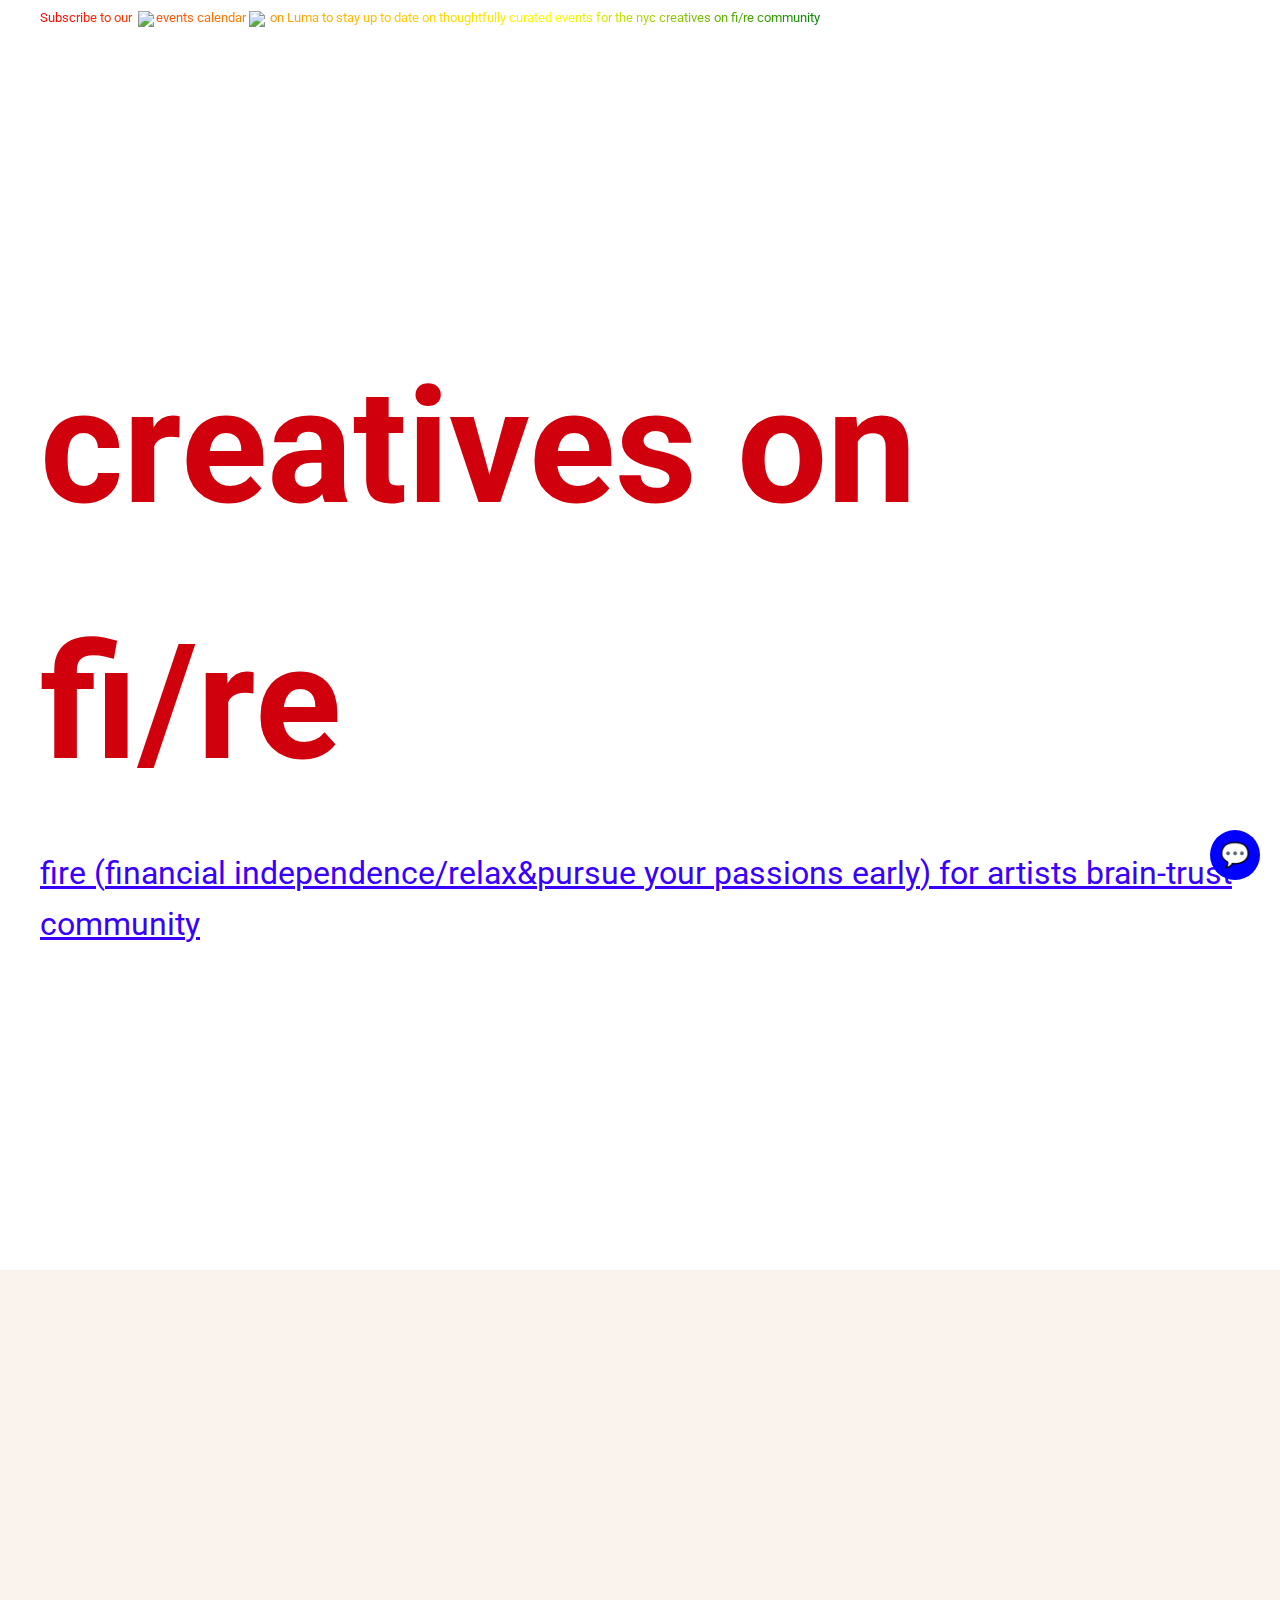
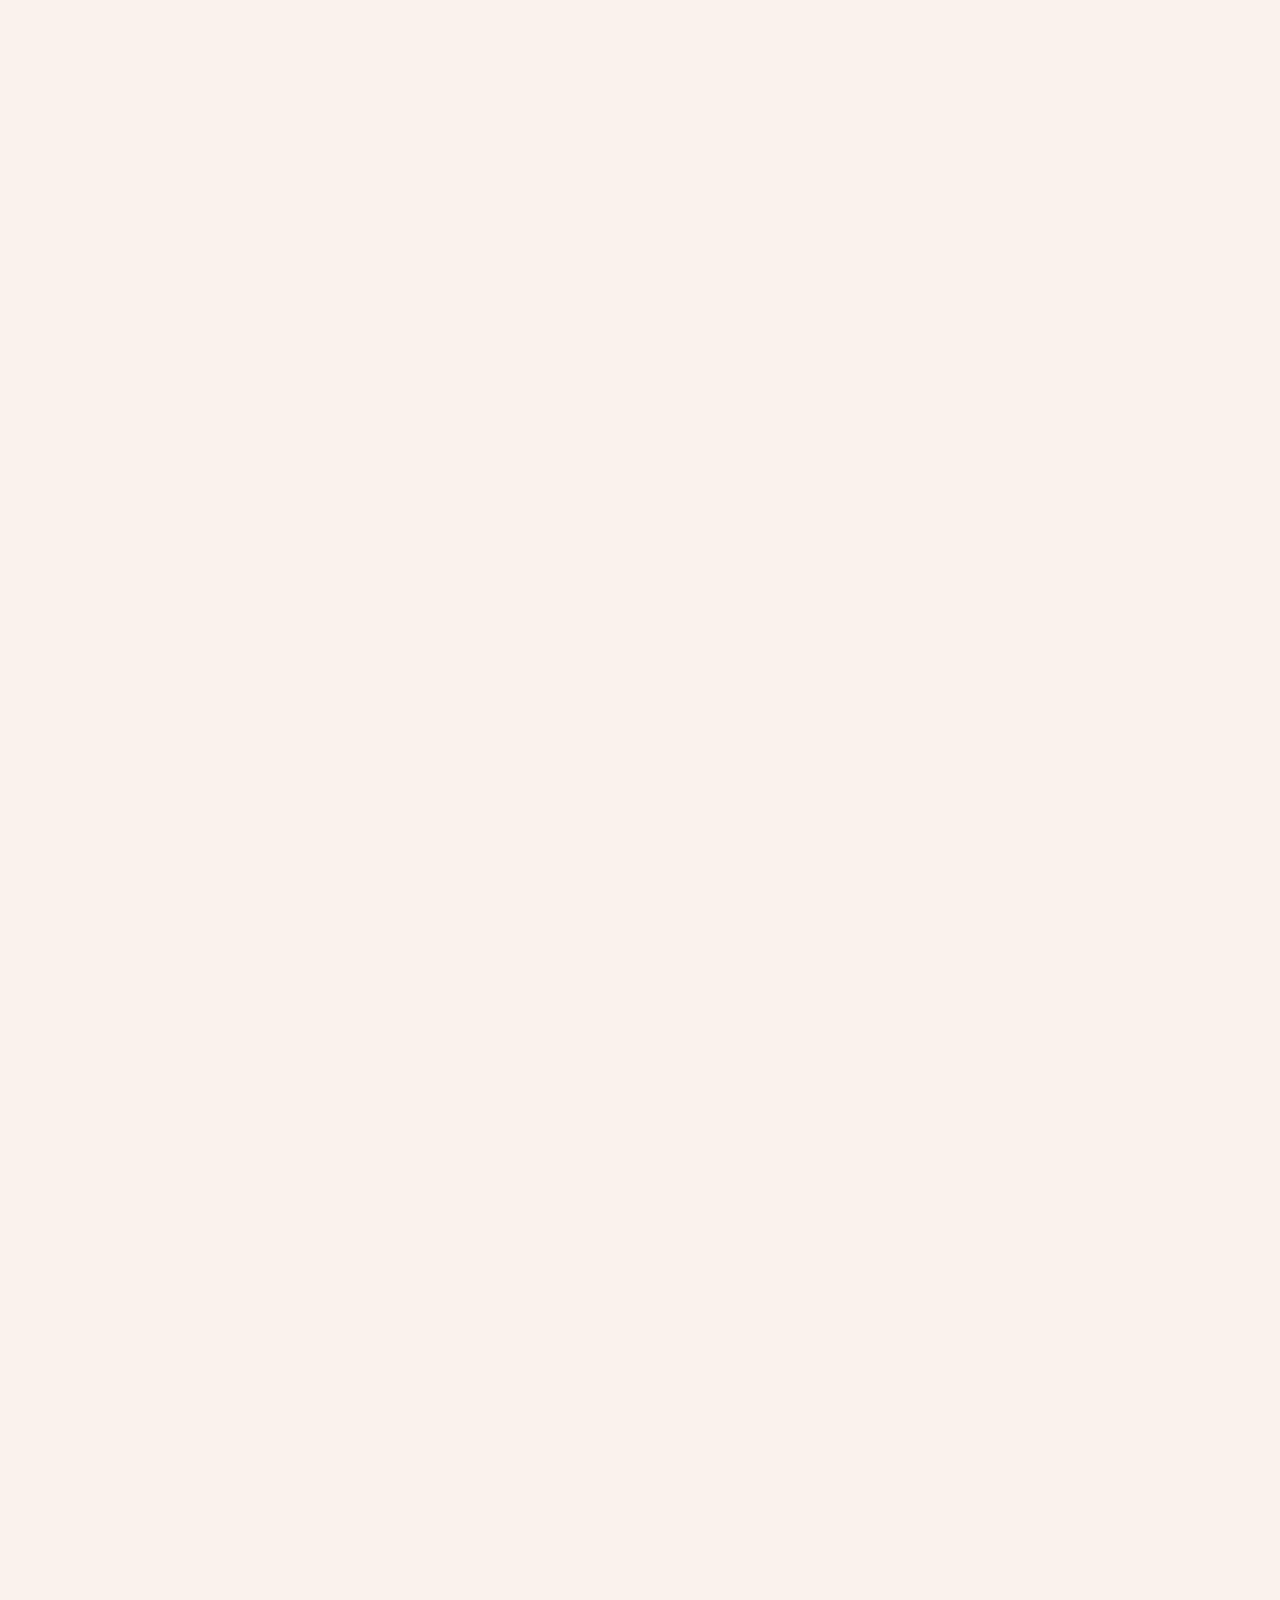
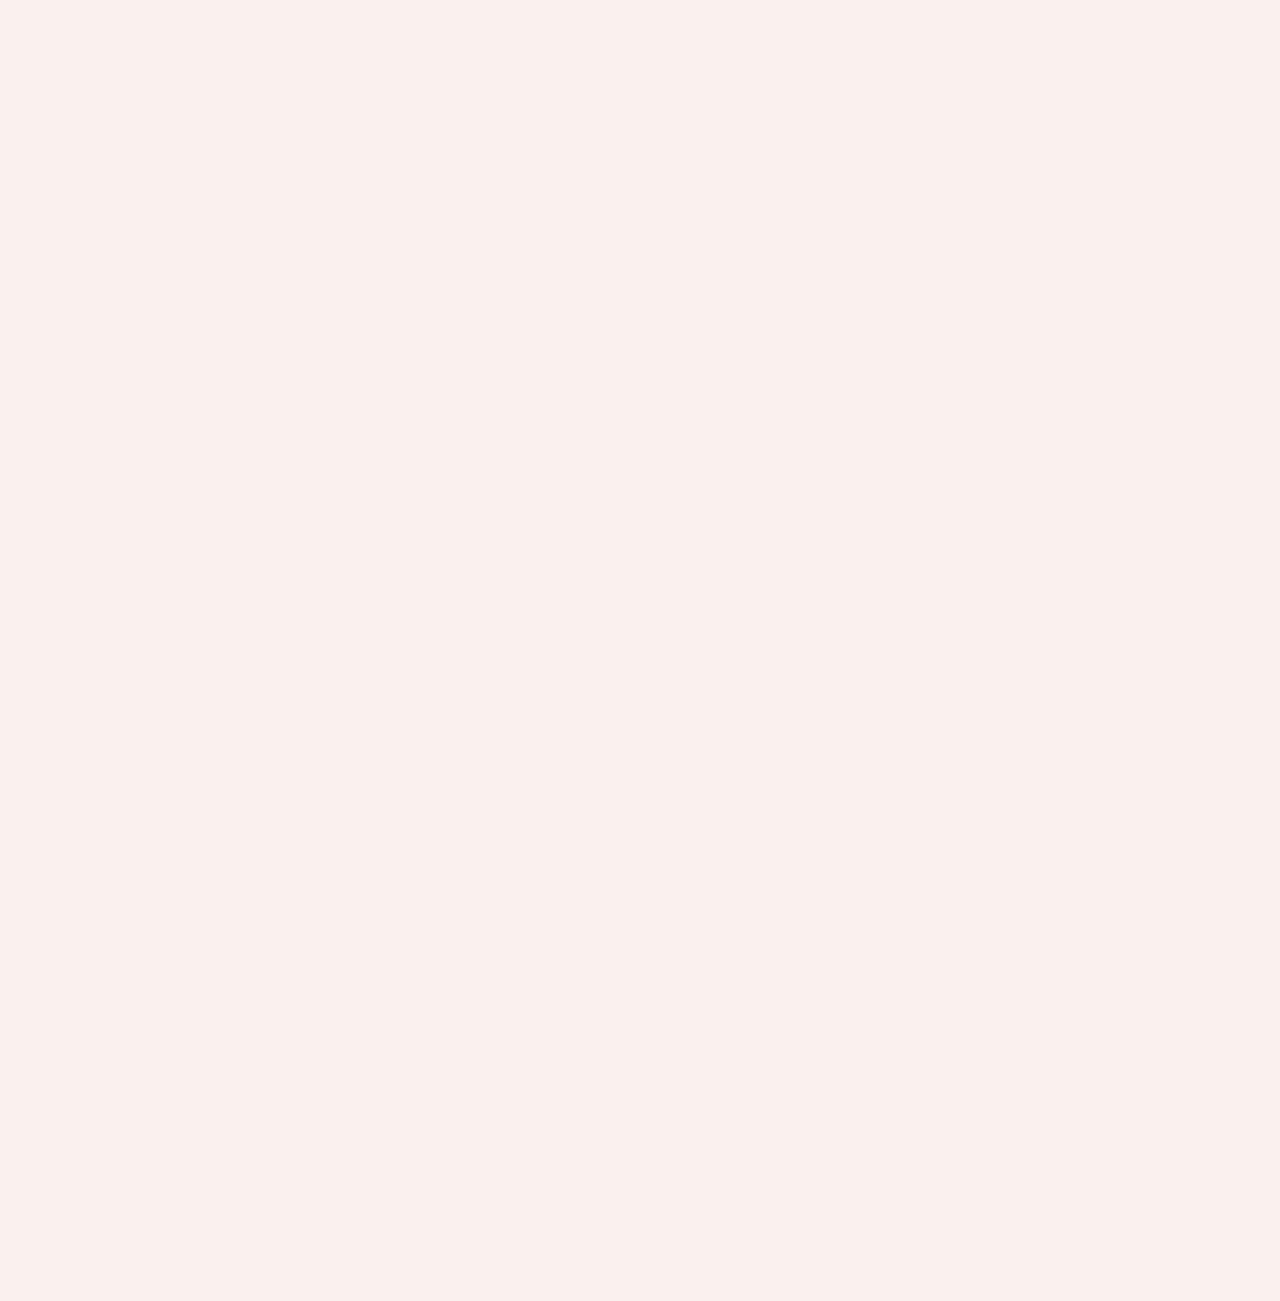
==== index.html @ 9740e2fe "Update index.html" ====
<!DOCTYPE html>
<html lang="en">
<head>
  <!-- Google tag (gtag.js) -->
<script async src="https://www.googletagmanager.com/gtag/js?id=G-SP7261RVN4"></script>
<script>
  window.dataLayer = window.dataLayer || [];
  function gtag(){dataLayer.push(arguments);}
  gtag('js', new Date());

  gtag('config', 'G-SP7261RVN4');
</script>
<meta charset="UTF-8">
<meta name="viewport" content="width=device-width, initial-scale=1.0, maximum-scale=1.0, user-scalable=no">

<title>creatives on fire</title>
  <!-- Link to the external CSS file -->
  <link rel="stylesheet" href="styles.css">

</head>
<body>
<div class="sticky-header">
<div class="container">
<a href="https://lu.ma/calendar/cal-Fe6cH6beebgzWps" target="_blank" rel="noopener noreferrer" class="luma-link">
Subscribe to our <img src="https://em-content.zobj.net/thumbs/240/apple/325/calendar_1f4c5.png" alt="Calendar Emoji" class="emoji">events calendar<img src="https://em-content.zobj.net/thumbs/240/apple/325/calendar_1f4c5.png" alt="Calendar Emoji" class="emoji"> on Luma to stay up to date on thoughtfully curated events for the nyc creatives on fi/re community
</a>
</div>
</div>

<header id="parallax-header" class="parallax-section">
<div class="parallax-overlay"></div>
<div class="container parallax-content">
<h1 class="floating" style="color: #d1000d; bold">creatives on fi/re</h1>
<h2 style="color: #3700ff;"><u><i>fire (financial independence/relax&pursue your passions early) for artists brain-trust community</i></u></h2>
</div>
</header>

<main>
<section id="about-us" class="fade-in">
<div class="container">
<h3 class="section-title">about us</h3>
<ul class="checklist">
<li>we pursue fi(re) in pursuit of a greater goal; mindfully designing our path. to us, fi(re) is a journey driven by purpose.</li>
<li>we believe fi(re) exists on a leveled spectrum: as such, we focus less on numbers and spreadsheets and more on bigger picture life-building.</li>
<li>we're scrappy and tend to start out leanfi/coastfi but recognize that there are many pathways to fatfi once you reach those initial starter levels.</li>
<li>we invest in index funds and we also invest in ourselves and our businesses.</li>
<li>we're non-judgmental. we don't care what your fire number is. we accept and respect you if you're leanfi, fatfi, coastfi, flamingofi, baristafi and everything in between.</li>
<li>we value freedom over safety. we're less focused on "retiring" and more focused on building a life we want to "retire" to.</li>
<li>as such, our definition of "retired" is very lax. we prefer "relax early" to "retire early." we understand that work can be quite meaningful and fulfilling and we're not into poopooing your hustle.</li>
<li>we lean towards "retire from your day job" and building a life where you profit from your art, app, small business etc.</li>
<li>we understand that we only live once.</li>
</ul>
</div>
</section>

<section id="values" class="fade-in">
<div class="scroll-container">
<div class="scroll-text">
<span class="scroll-text-1">omnipotentialism</span> • <span class="scroll-text-2">mindfulness</span> • <span class="scroll-text-1">freedom</span> • <span class="scroll-text-2">work can be meaningful</span> • <span class="scroll-text-1">non-judgmental</span> • <span class="scroll-text-2">non-traditional</span> • <span class="scroll-text-1">scrappy</span> • <span class="scroll-text-2">flexible</span> • <span class="scroll-text-1">freedom</span> • <span class="scroll-text-2">options</span> • <span class="scroll-text-1">curious</span> • <span class="scroll-text-2">alternative-living</span> • <span class="scroll-text-1">high-agency</span> • <span class="scroll-text-2">intentional</span> • <span class="scroll-text-1">resilience</span> • <span class="scroll-text-2">authenticity</span> • <span class="scroll-text-1">life-long learning</span> • <span class="scroll-text-2">yolo</span> • <span class="scroll-text-1">resourceful</span> • <span class="scroll-text-2">abundance-mindset</span> • <span class="scroll-text-1">time-rich</span>
</div>
</div>
</section>

<section id="about-you" class="fade-in">
<div class="container">
<h3 class="section-title">about you</h3>
<ul class="checklist">
<li>creative of sorts: you might not live the most traditional life. you likely freelance or have a side gig or two.</li>
<li>you most likely sit in the front of the class.</li>
<li>high agency: you have a vision for the type of life you want to build. you know what kind of life you want and you don't need someone else to describe it to you.</li>
<li>you likely are well-familiarized with r/financialindependence, mr. money mustache, choosefi, etc.</li>
<li> you understand that information is ubiquitous and cheap. what you're looking for is like-minded community and meaning-making. </li>
<li>this isn't a group <i>*for*</i> beginners but if you're the nerdy, agentic type and you're just getting started on your fire journey, we welcome you to join us.</li>
<li>you believe in yourself (<a href="https://blog.samaltman.com/the-strength-of-being-misunderstood" target="_blank" rel="noopener noreferrer">almost to the point of delusion</a>).</li>
<li>you're driven by self-fulfillment and discovery, not by status.</li>
<li class="bold">you value freedom and the pursuit of your curiosities.</li>
</ul>
</div>
</section>

<section id="community-members" class="fade-in">
<div class="scroll-container">
<div class="scroll-text">
<span class="scroll-text-1">entrepreneurs</span> • <span class="scroll-text-2">artists</span> • <span class="scroll-text-1">freelancers</span> • <span class="scroll-text-2">gig workers</span> • <span class="scroll-text-1">coders</span> • <span class="scroll-text-2">digital nomads</span> • <span class="scroll-text-1">immigrants</span> •<span class="scroll-text-2">small business owners</span> • <span class="scroll-text-1">expats</span> • <span class="scroll-text-2">delivery drivers</span> • <span class="scroll-text-1">bartenders</span> • <span class="scroll-text-2">artisans</span> • <span class="scroll-text-1">content creators</span> • <span class="scroll-text-2">hospitality professionals</span> • <span class="scroll-text-1">family disappointments of any kind</span>
</div>
</div>
</section>

<section id="mission-events" class="fade-in">
<div class="container">
<div class="mission-events-grid">
<div class="mission">
<h3 class="section-title">our mission</h3>
<p class="text-block text-left fade-in">in today's digital age, genuine community spaces for meaning-making are becoming increasingly rare. our mission is to create a vibrant and trustful <a href="https://x.com/patriciamou_/status/1698872698942967859">"fourth space"</a> for like-minded fi(re) <a href="https://www.reddit.com/r/financialindependence/wiki/faq/">(financial independence/retire early)</a> creatives who share our values and aspirations. creatives on fi(re) was created in recognition of the gap between classic fi(re) values—freedom, alternative-living, pursuing curiosities and passions—and the growing fi(re) cohort of traditional high earners focused exclusively on maximizing saving and investment of surplus income. so creatives on fi(re) was born. we recognize that fi(re) isn't just about numbers and spreadsheets—it's about crafting a life of purpose, fulfillment, and financial stability is a means to that end. our community serves as a brain-trust, where creatives and alternative thinkers can discuss and take inspiration from unconventional paths to financial independence.</p>
</div>
<div class="events">
<h3 class="section-title">events</h3>
<h4>upcoming events</h4>
<ul class="events-list">
<li class="fade-in"><a href="https://lu.ma/ys3nnfnX">20nov 3: creatives on fi(re) x SideQuest 14 halloween workathon</a></li>
<li class="fade-in">DATE TBD: building your life and fi(re) manifesto creative workshop</li>
<li class="fade-in">DATE TBD: creative-and-bespoke-uses-of-ai-tech-for-your-small-business workshop/salon/hackathon</li>
<li class="fade-in"><a href="https://lu.ma/calendar/cal-Fe6cH6beebgzWps">stay tuned for regular meetups via luma</a></li>
</ul>
<h4>past events</h4>
<ul class="events-list">
<li class="fade-in"><a href="https://lu.ma/2usfmcd0">sep 20: join us for an official and fun creatives on fi(re) kick-off party 🤠</a></li>
<li class="fade-in"><a href="https://lu.ma/gwfjxcuz">sep 14: creatives on fi(re) x SideQuest: Britney Spears themed workathon</a></li>
<li class="fade-in"><a href="https://lu.ma/or1n6xcf">aug 30: creatives on fi(re) governors island bike ride (no bike required) + drinky drinks</a></li>
<li class="fade-in"><a href="https://lu.ma/kyl0q24c">july 21: "join or die" documentary screening, q&a, + drinky drinks</a></li>
</ul>
</div>
</div>
</div>
</section>

<section id="resources" class="fade-in">
<div class="container">
<h3 class="section-title">general resources for the fi-curious</h3>
<div class="resources-grid">
<div class="resources-item fade-in">
<h4>finance blogs</h4>
<ul class="events-list">
<li><a href="https://www.mrmoneymustache.com/" target="_blank" rel="noopener noreferrer">mr. money mustache</a></li>
<li><a href="https://apurplelife.com/" target="_blank" rel="noopener noreferrer">a purple life</a></li>
<li><a href="https://jlcollinsnh.com/stock-series/" target="_blank" rel="noopener noreferrer">jl collins stock series</a></li>
</ul>
</div>
<div class="resources-item fade-in">
<h4>books</h4>
<ul class="events-list">
<li><a href="https://www.amazon.com/Simple-Path-Wealth-financial-independence/dp/1533667926" target="_blank" rel="noopener noreferrer">the simple path to wealth</a></li>
<li><a href="https://www.amazon.com/Early-Retirement-Extreme-Philosophical-Practical/dp/145360121X" target="_blank" rel="noopener noreferrer">early retirement extreme</a></li>
<li><a href="https://www.amazon.com/Die-Zero-Getting-Your-Money/dp/0358099765" target="_blank" rel="noopener noreferrer">die with zero</a></li>
</ul>
</div>
<div class="resources-item fade-in">
<h4>podcasts</h4>
<ul class="events-list">
<li><a href="https://www.choosefi.com/" target="_blank" rel="noopener noreferrer">choosefi</a></li>
<li><a href="https://affordanything.com/" target="_blank" rel="noopener noreferrer">afford anything</a></li>
</ul>
</div>
<div class="resources-item fade-in">
<h4>forums</h4>
<ul class="events-list">
<li><a href="https://www.reddit.com/r/financialindependence/" target="_blank" rel="noopener noreferrer">r/financialindependence</a></li>
<li><a href="https://forum.mrmoneymustache.com/" target="_blank" rel="noopener noreferrer">mr. money mustache forum</a></li>
</ul>
</div>
</div>
</div>
</section>

<section id="signup" class="fade-in">
<div class="container signup-container">
<h3 class="section-title">join the community</h3>
<a href="https://lu.ma/calendar/cal-Fe6cH6beebgzWps" target="_blank" rel="noopener noreferrer" class="luma-link">Subscribe to our events calendar on Luma to stay up to date on thoughtfully curated events for the nyc creatives on fi/re community</a>
</div>
</section>
</main>
<button class="chatbot-toggle" id="chatbot-toggle">💬</button>
<div class="chatbot-container" id="chatbot-container">
  <div class="chat-header">
    ai overlord
    <button class="close-btn" id="close-chat">×</button>
  </div>
  <div class="chat-messages" id="chat-messages">
    <!-- Messages will be added here dynamically -->
  </div>
  <div class="loading" id="loading"></div>
  <div class="chat-input">
    <input type="text" id="user-input" placeholder="type your message here...">
    <button id="send-button">send</button>
  </div>
  <div class="sample-questions">
    <div>Sample questions:</div>
    <div class="sample-question" onclick="askSampleQuestion(this)">tell me about the spectrum of fire</div>
    <div class="sample-question" onclick="askSampleQuestion(this)">is fire just for tech bros?</div>
    <div class="sample-question" onclick="askSampleQuestion(this)">my cost of living is 55k/year, what should my fire number be?</div>
    <div class="sample-question" onclick="askSampleQuestion(this)">tell me about the creatives on fire community in 3 sentences</div>
  </div>
</div>
<script>
  const chatMessages = document.getElementById('chat-messages');
  const userInput = document.getElementById('user-input');
  const sendButton = document.getElementById('send-button');
  const chatbotToggle = document.getElementById('chatbot-toggle');
  const chatbotContainer = document.getElementById('chatbot-container');
  const loadingIndicator = document.getElementById('loading');
  const closeChat = document.getElementById('close-chat');

  function addMessage(message, isUser = false) {
    const messageElement = document.createElement('div');
    messageElement.classList.add('message');
    messageElement.classList.add(isUser ? 'user' : 'bot');
    messageElement.textContent = message;
    chatMessages.appendChild(messageElement);
    chatMessages.scrollTop = chatMessages.scrollHeight;
  }

  async function getBotResponse(userMessage) {
    try {
      const response = await fetch('https://aioverlordcreativesonfire.onrender.com/chat', {
        method: 'POST',
        headers: {
          'Content-Type': 'application/json',
        },
        body: JSON.stringify({ message: userMessage }),
      });
      if (!response.ok) {
        throw new Error('Network response was not ok');
      }
      const data = await response.json();
      return data.reply;
    } catch (error) {
      console.error('Error:', error);
      return "sorry, i'm having trouble thinking right now. try again later.";
    }
  }

  async function handleUserInput() {
    const userMessage = userInput.value.trim();
    if (userMessage !== '') {
      addMessage(userMessage, true);
      userInput.value = '';
      loadingIndicator.style.display = 'block';
      const botResponse = await getBotResponse(userMessage);
      loadingIndicator.style.display = 'none';
      addMessage(botResponse);
    }
  }

  function askSampleQuestion(element) {
    userInput.value = element.textContent;
    handleUserInput();
  }

  sendButton.addEventListener('click', handleUserInput);
  userInput.addEventListener('keypress', (e) => {
    if (e.key === 'Enter') {
      handleUserInput();
    }
  });

  chatbotToggle.addEventListener('click', () => {
    chatbotContainer.style.display = 'flex';
    chatbotToggle.style.display = 'none';
  });

  closeChat.addEventListener('click', () => {
    chatbotContainer.style.display = 'none';
    chatbotToggle.style.display = 'flex';
  });

  // Show chatbot after 3 seconds
  setTimeout(() => {
    chatbotToggle.style.display = 'flex';
  }, 3000);

  // Initial bot message
  addMessage("hellloooo, did you have a question? try me. just pls be patient with my first message as I spin down with inactivity!");
</script>
<script>
// Sticky header
window.addEventListener('scroll', function() {
var stickyHeader = document.querySelector('.sticky-header');
var scrollPosition = window.pageYOffset;

if (scrollPosition > 300) {
stickyHeader.classList.add('visible');
} else {
stickyHeader.classList.remove('visible');
}
});

// Parallax effect
window.addEventListener('scroll', function() {
let scrollPosition = window.pageYOffset;
document.querySelectorAll('.parallax-section').forEach(function(section) {
let speed = 0.5;
section.style.backgroundPositionY = (scrollPosition - section.offsetTop) * speed + 'px';
});
});

// Fade-in effect
function isElementInViewport(el) {
let rect = el.getBoundingClientRect();
return (
rect.top >= 0 &&
rect.left >= 0 &&
rect.bottom <= (window.innerHeight || document.documentElement.clientHeight) &&
rect.right <= (window.innerWidth || document.documentElement.clientWidth)
);
}

function handleScrollAnimation() {
document.querySelectorAll('.fade-in').forEach(function(el) {
if (isElementInViewport(el)) {
el.classList.add('active');
}
});
}

window.addEventListener('load', handleScrollAnimation);
window.addEventListener('scroll', handleScrollAnimation);

// Fade away effect
window.addEventListener('scroll', function() {
let scrollPosition = window.pageYOffset;
document.querySelectorAll('section').forEach(function(section) {
let fadeStart = section.offsetTop - window.innerHeight;
let fadeEnd = section.offsetTop + section.offsetHeight;
if (scrollPosition > fadeStart && scrollPosition < fadeEnd) {
section.style.opacity = 1;
}
});

// Fade away effect for header only after scrolling past it
let header = document.querySelector('header');
let headerFadeStart = header.offsetTop + header.offsetHeight;
if (scrollPosition > headerFadeStart) {
let headerOpacity = 1 - (scrollPosition - headerFadeStart) / (headerFadeStart);
header.style.opacity = headerOpacity;
} else {
header.style.opacity = 1;
}
});

// Letter by letter animation
document.querySelectorAll('.section-title, h1, h2').forEach(function(el) {
let text = el.innerText;
el.innerHTML = '';
for (let i = 0; i < text.length; i++) {
let span = document.createElement('span');
span.innerText = text[i];
span.style.animation = `letterByLetter 0.5s ease ${i * 0.1}s forwards`;
el.appendChild(span);
}
});

// Form submission
document.querySelectorAll('.signup-form').forEach(function(form) {
form.addEventListener('submit', function(e) {
e.preventDefault();
alert('Thanks for signing up! We\'ll be in touch soon.');
form.reset();
});
});
</script>


</body>
</html>
---- styles.css ----
@import url('https://fonts.googleapis.com/css2?family=Roboto:wght@300;400;700&display=swap');

:root {
--primary-color: #d1000d;
--secondary-color: #ffffff;
--accent-color: #0019f5;
--text-color: #333333;
--background-color: #faf2ed;
--scroll-bg-color: #FFFFFF;
--title-bg-color: #0a0a0a;
--title-text-color: #d1000d;
}

* {
margin: 0;
padding: 0;
box-sizing: border-box;
}

body {
font-family: 'Roboto', sans-serif;
background-color: var(--background-color);
color: var(--text-color);
line-height: 1.6;
font-size: 16px;
}

.container {
width: 100%;
max-width: 100%;
margin: 0 auto;
padding: 0 20px;
}

h1 {
font-size: 3rem;
font-weight: 700;
}

h2 {
font-size: 1.5rem;
}

h3 {
font-weight:700;
}

.section-title {
font-size: 2.5rem;
}

.grid, .mission-events-grid {
grid-template-columns: 1fr;
}

.sticky-header {
font-size: 0.8rem;
}

.sticky-header .container {
flex-direction: column;
align-items: center;
}

.parallax-section {
background-attachment: scroll;
}

.scroll-container {
overflow: hidden;
white-space: nowrap;
}

.scroll-text {
display: inline-block;
padding-left: 100%;
animation: scroll 30s linear infinite;
}

@keyframes scroll {
0% { transform: translate(0, 0); }
100% { transform: translate(-100%, 0); }
}

.scroll-text-1, .scroll-text-2 {
display: inline-block;
}

@media screen and (min-width: 768px) {
body {
font-size: 18px;
}

.container {
padding: 0 40px;
}

h1 {
font-size: 6rem;
}

h2 {
font-size: 2rem;
}

.section-title {
font-size: 3.5rem;
}

.grid, .mission-events-grid {
grid-template-columns: 1fr 1fr;
}

.sticky-header .container {
flex-direction: row;
justify-content: space-between;
}

.parallax-section {
background-attachment: fixed;
}
}

@media screen and (min-width: 1024px) {
h1 {
font-size: 10rem;
}

.section-title {
font-size: 4.5rem;
}
}

.sticky-header {
font-size: 0.8rem;
}

.sticky-header .container {
flex-direction: column;
align-items: center;
}

@media screen and (min-width: 768px) {
.sticky-header .container {
flex-direction: row;
justify-content: space-between;
}
}

.emoji {
height: 1em;
width: 1em;
vertical-align: middle;
margin: 0 0.2em;
max-width: 16px;
max-height: 16px;
}

.parallax-section {
background-attachment: scroll;
}

@media screen and (min-width: 768px) {
.parallax-section {
background-attachment: fixed;
}
}

header {
background: var(--secondary-color) !important;
color: var(--primary-color);
padding: 20rem 0;
position: relative;
overflow: hidden;
opacity: 1;
transition: opacity 0.3s ease;
}

h1 {
font-size: 10rem;
margin-bottom: 1rem;
text-align: left;
animation: slideInLeft 1s ease-out, fadeIn 2s ease-out;
}

h2 {
font-size: 2rem;
font-weight: 400;
text-align: left;
animation: slideInRight 1s ease-out, fadeIn 2s ease-out;
text-decoration: underline;
}

@keyframes slideInLeft {
from { transform: translateX(-100%); opacity: 0; }
to { transform: translateX(0); opacity: 1; }
}

@keyframes slideInRight {
from { transform: translateX(100%); opacity: 0; }
to { transform: translateX(0); opacity: 1; }
}

@keyframes fadeIn {
from { opacity: 0; }
to { opacity: 1; }
}

@keyframes fadeOut {
from { opacity: 1; }
to { opacity: 0; }
}

@keyframes letterByLetter {
0% { opacity: 0; }
100% { opacity: 1; }
}

section {
padding: 3rem 0;
transition: background-color 0.3s ease, opacity 0.5s ease;
opacity: 1;
}

.section-title {
font-size: 4.5rem;
margin-bottom: 2rem;
color: var(--primary-color);
text-align: left;
position: relative;
display: inline-block;
animation: fadeIn 2s ease-out;
}

.section-title::after {
content: '';
position: absolute;
bottom: -5px;
left: 0;
width: 0;
height: 3px;
background-color: var(--accent-color);
transition: width 0.3s ease;
}

.section-title:hover::after {
width: 100%;
}

.scroll-container {
overflow: hidden;
white-space: nowrap;
background-color: var(--scroll-bg-color);
padding: 0.5rem 0;
margin: 0;
}

.scroll-text {
display: inline-block;
padding-left: 100%;
animation: scroll 30s linear infinite;
font-size: 1.2rem;
}

.scroll-text-1 { color: var(--primary-color); }
.scroll-text-2 { color: var(--accent-color); }

@keyframes scroll {
0% { transform: translate(0, 0); }
100% { transform: translate(-100%, 0); }
}

.checklist {
list-style-type: none;
padding-left: 2rem;
}

.checklist li {
position: relative;
padding-left: 1.5rem;
margin-bottom: 1rem;
text-align: left;
transition: transform 0.3s ease;
font-size: 1.2rem;
animation: fadeIn 2s ease-out;
}

.checklist li:hover {
transform: translateX(10px);
}

.checklist li::before {
content: '🔥';
position: absolute;
left: 0;
color: var(--primary-color);
}

#events {
background-color: var(--secondary-color);
color: var(--background-color);
}

#events .section-title {
color: var(--background-color);
}

.events-list {
list-style-type: none;
}

.events-list li {
margin-bottom: 1rem;
text-align: left;
font-size: 1rem;
animation: fadeIn 2s ease-out;
}

.events-list a {
color: #0019f5;
text-decoration: underline;
font-weight: 560;
transition: color 0.3s ease;
}

.events-list a:hover {
color: var(--background-color);
}

#signup {
background-color: var(--secondary-color);
padding: 2rem 0;
}

.signup-container {
display: flex;
justify-content: center;
align-items: center;
flex-direction: column;
}

form {
display: flex;
flex-direction: column;
max-width: 400px;
width: 100%;
}

input[type="email"] {
padding: 1rem;
margin-bottom: 1rem;
border: none;
border-radius: 5px;
font-size: 1.2rem;
}

button {
padding: 1rem;
background-color: var(--primary-color);
color: var(--background-color);
border: none;
border-radius: 5px;
cursor: pointer;
text-transform: uppercase;
font-size: 1.2rem;
transition: background-color 0.3s ease;
}

button:hover {
background-color: var(--secondary-color);
}

.italic { font-style: italic; }
.bold { font-weight: 700; }

.grid {
display: grid;
grid-template-columns: 1fr 1fr;
gap: 2rem;
}

.resources-grid {
display: grid;
grid-template-columns: repeat(auto-fit, minmax(250px, 1fr));
gap: 2rem;
}

.text-left { text-align: left; }
.text-right { text-align: right; }

a {
color: #0019f5;
text-decoration: underline;
transition: color 0.3s ease;
}

a:hover {
color: var(--primary-color);
}

.parallax-section {
background-attachment: fixed;
background-position: center;
background-repeat: no-repeat;
background-size: cover;
position: relative;
overflow: hidden;
}

.parallax-content {
position: relative;
z-index: 2;
}

#parallax-header {
min-height: 80vh;
display: flex;
align-items: center;
justify-content: center;
background-image: url('https://source.unsplash.com/random/1920x1080?creative,fire');
background-color: #0a0a0a;
}

#mission-events {
background-color: var(--secondary-color);
color: var(--accent-color);
}

.mission-events-grid {
display: grid;
grid-template-columns: 1fr 1fr;
gap: 2rem;
}

.fade-in {
opacity: 0;
transform: translateY(20px);
transition: opacity 0.5s ease, transform 0.5s ease;
}

.fade-in.active {
opacity: 1;
transform: translateY(0);
}

.floating {
animation: floating 3s ease-in-out infinite;
}

@keyframes floating {
0% { transform: translate(0, 0px); }
50% { transform: translate(0, 15px); }
100% { transform: translate(0, -0px); }
}

.resources-item {
background-color: #fff;
padding: 2rem;
border-radius: 10px;
box-shadow: 0 4px 6px rgba(0, 0, 0, 0.1);
transition: transform 0.3s ease;
animation: fadeIn 2s ease-out;
}

.resources-item:hover {
transform: translateY(-10px);
}

.resources-item h4 {
color: var(--primary-color);
margin-bottom: 1rem;
}

.sticky-header {
position: fixed;
top: 0;
left: 0;
width: 100%;
background-color: var(--secondary-color);
padding: 0.5rem 0;
z-index: 1000;
display: block;
font-size: 0.8rem;
}

.sticky-header.visible {
display: block;
}

.sticky-header .container {
justify-content: flex-start;
align-items: center;
}

.sticky-header a {
text-decoration: none;
background: linear-gradient(to right, red, orange, yellow, green, blue, indigo, violet);
-webkit-background-clip: text;
-webkit-text-fill-color: transparent;
animation: rainbow 5s linear infinite;
background-size: 200% 100%;
}

@keyframes rainbow {
0% {
background-position: 0% 50%;
}
100% {
background-position: 200% 50%;
}
}

#mission-events, #signup {
width: 100vw;
margin-left: 50%;
transform: translateX(-50%);
}

.chatbot-container {
  position: fixed;
  bottom: 20px;
  right: 20px;
  width: 300px;
  height: 500px;
  background-color: #fff;
  border-radius: 10px;
  box-shadow: 0 0 10px rgba(0,0,0,0.1);
  display: none;
  font-family: 'Roboto', sans-serif;
  flex-direction: column;
  z-index: 1000;
  max-height: 80vh;
  max-width: 90vw;
}

.chat-header {
  background-color: #ff0000;
  color: #fff;
  padding: 10px;
  text-align: center;
  font-size: 1em;
  font-weight: 700;
  border-radius: 10px 10px 0 0;
  display: flex;
  justify-content: space-between;
  align-items: center;
}

.chat-header .close-btn {
  background: none;
  border: none;
  color: #fff;
  font-size: 1.5em;
  cursor: pointer;
}

.chat-messages {
  flex-grow: 1;
  overflow-y: auto;
  padding: 10px;
  display: flex;
  flex-direction: column;
}

.message {
  margin-bottom: 10px;
  padding: 8px;
  border-radius: 5px;
  font-size: 0.9em;
  max-width: 80%;
  word-wrap: break-word;
}

.bot {
  background-color: #e0e0e0;
  align-self: flex-start;
}

.user {
  background-color: #0000ff;
  color: #fff;
  align-self: flex-end;
}

.chat-input {
  display: flex;
  padding: 10px;
}

#user-input {
  flex-grow: 1;
  padding: 8px;
  border: 1px solid #0000ff;
  border-radius: 5px 0 0 5px;
  font-size: 0.9em;
  font-family: 'Roboto', sans-serif;
}

#send-button {
  padding: 8px 15px;
  background-color: #0000ff;
  color: #fff;
  border: none;
  border-radius: 0 5px 5px 0;
  cursor: pointer;
  font-size: 0.9em;
  font-family: 'Roboto', sans-serif;
  font-weight: 700;
}

.chatbot-toggle {
  position: fixed;
  bottom: 20px;
  right: 20px;
  background-color: #0000ff;
  color: #fff;
  border: none;
  border-radius: 50%;
  width: 50px;
  height: 50px;
  font-size: 24px;
  cursor: pointer;
  display: flex;
  justify-content: center;
  align-items: center;
  z-index: 1001;
}

.sample-questions {
  padding: 10px;
  font-size: 0.8em;
  border-top: 1px solid #e0e0e0;
  background-color: #f9f9f9;
}

.sample-question {
  cursor: pointer;
  color: #0000ff;
  margin-bottom: 5px;
}

.sample-question:hover {
  text-decoration: underline;
}

.loading {
  display: none;
  text-align: center;
  padding: 10px;
  font-weight: bold;
}

.loading::after {
  content: '';
  display: inline-block;
  width: 20px;
  height: 20px;
  border: 3px solid #0000ff;
  border-radius: 50%;
  border-top-color: transparent;
  animation: spin 1s linear infinite;
}

@keyframes spin {
  to {
    transform: rotate(360deg);
  }
}

@media screen and (max-width: 768px) {
  h1 {
    font-size: 3rem;
  }

  h2 {
    font-size: 1.5rem;
  }

  .section-title {
    font-size: 2.5rem;
  }

  .chatbot-container {
    width: 100%;
    height: 100%;
    bottom: 0;
    right: 0;
    border-radius: 0;
  }

  .chatbot-toggle {
    bottom: 10px;
    right: 10px;
  }

  #mission-events {
    padding: 2rem 0;
  }

  .mission-events-grid {
    grid-template-columns: 1fr;
  }

  .mission, .events {
    padding: 1rem;
  }

  .mission h3, .events h3 {
    font-size: 2rem;
  }

  .mission p, .events ul {
    font-size: 1rem;
  }

  #mission-events, #signup {
    width: 100%;
    margin-left: 0;
    transform: none;
  }
}

#mission-events {
  color: var(--text-color);
  background-color: var(--background-color);
}

.mission p, .events ul {
  color: var(--text-color);
}

.mission, .events {
  background-color: var(--secondary-color);
  padding: 1rem;
  border-radius: 10px;
  box-shadow: 0 2px 4px rgba(0, 0, 0, 0.1);
}
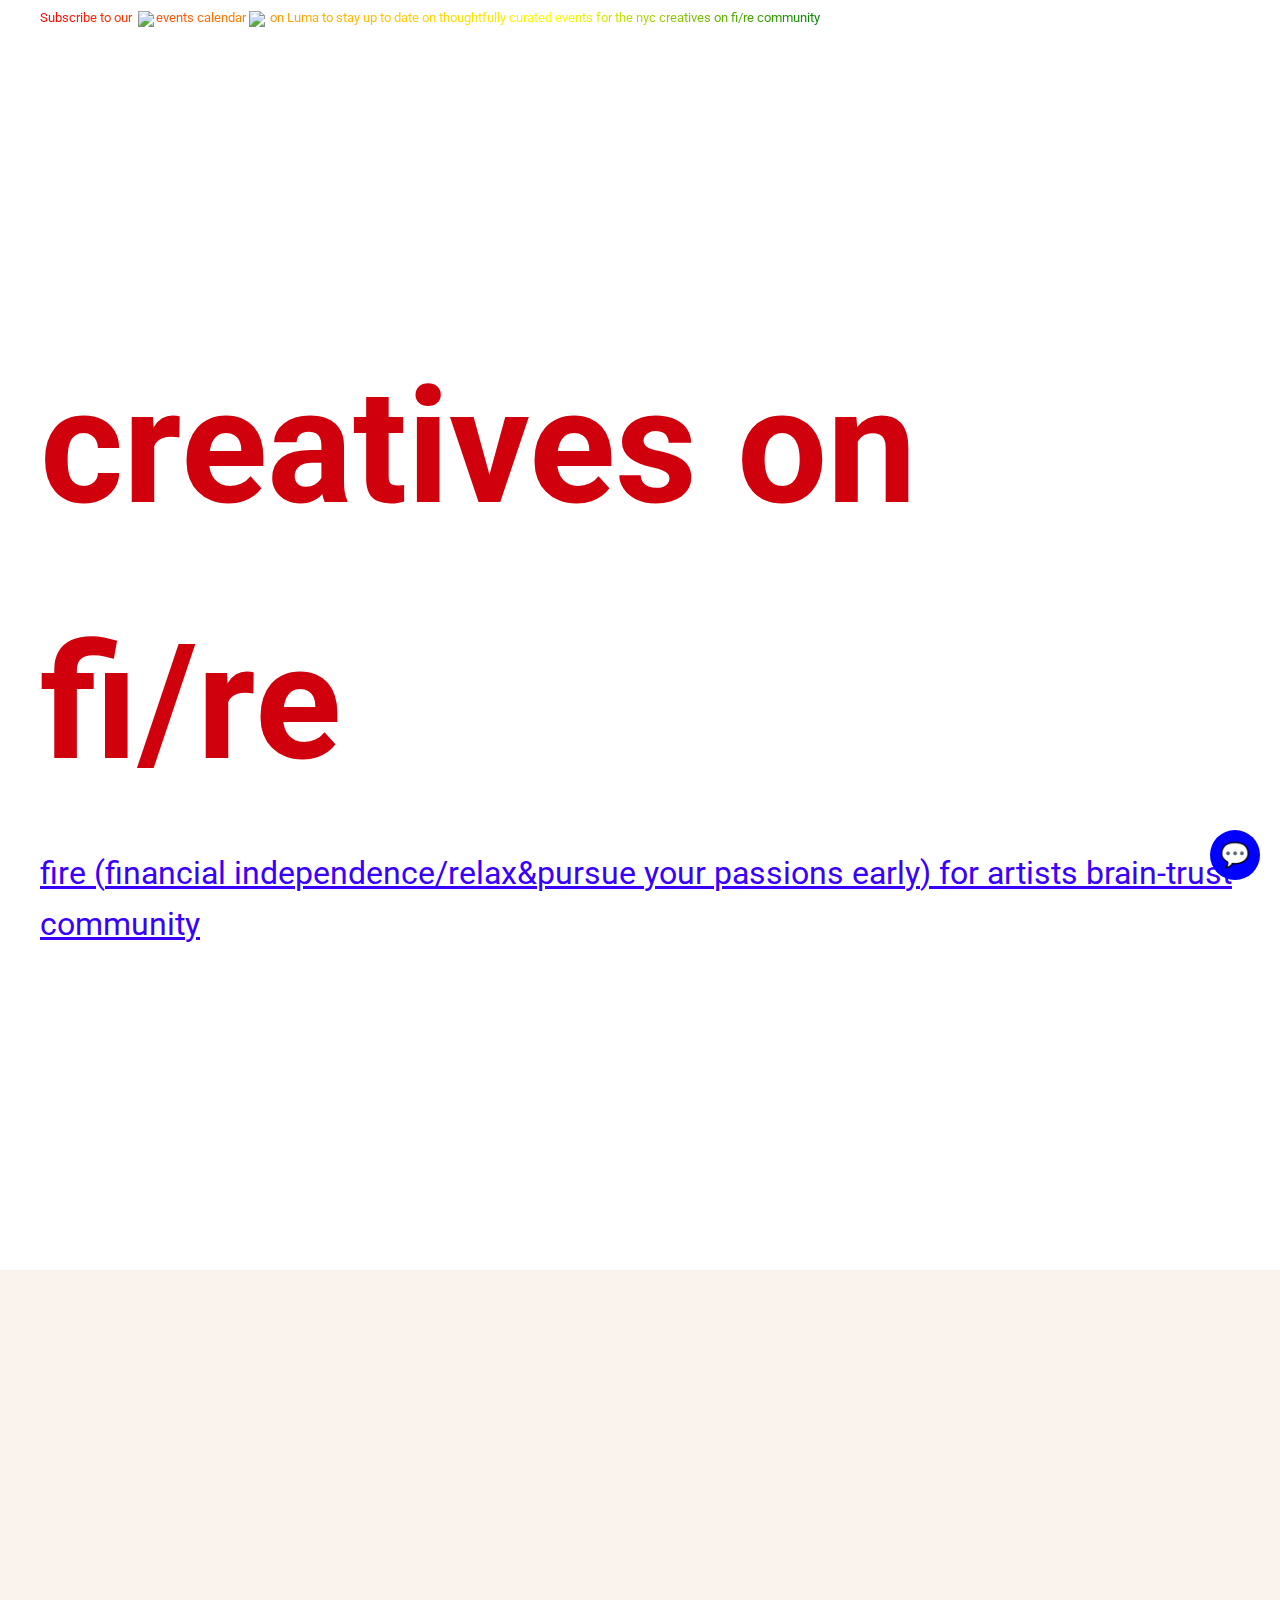
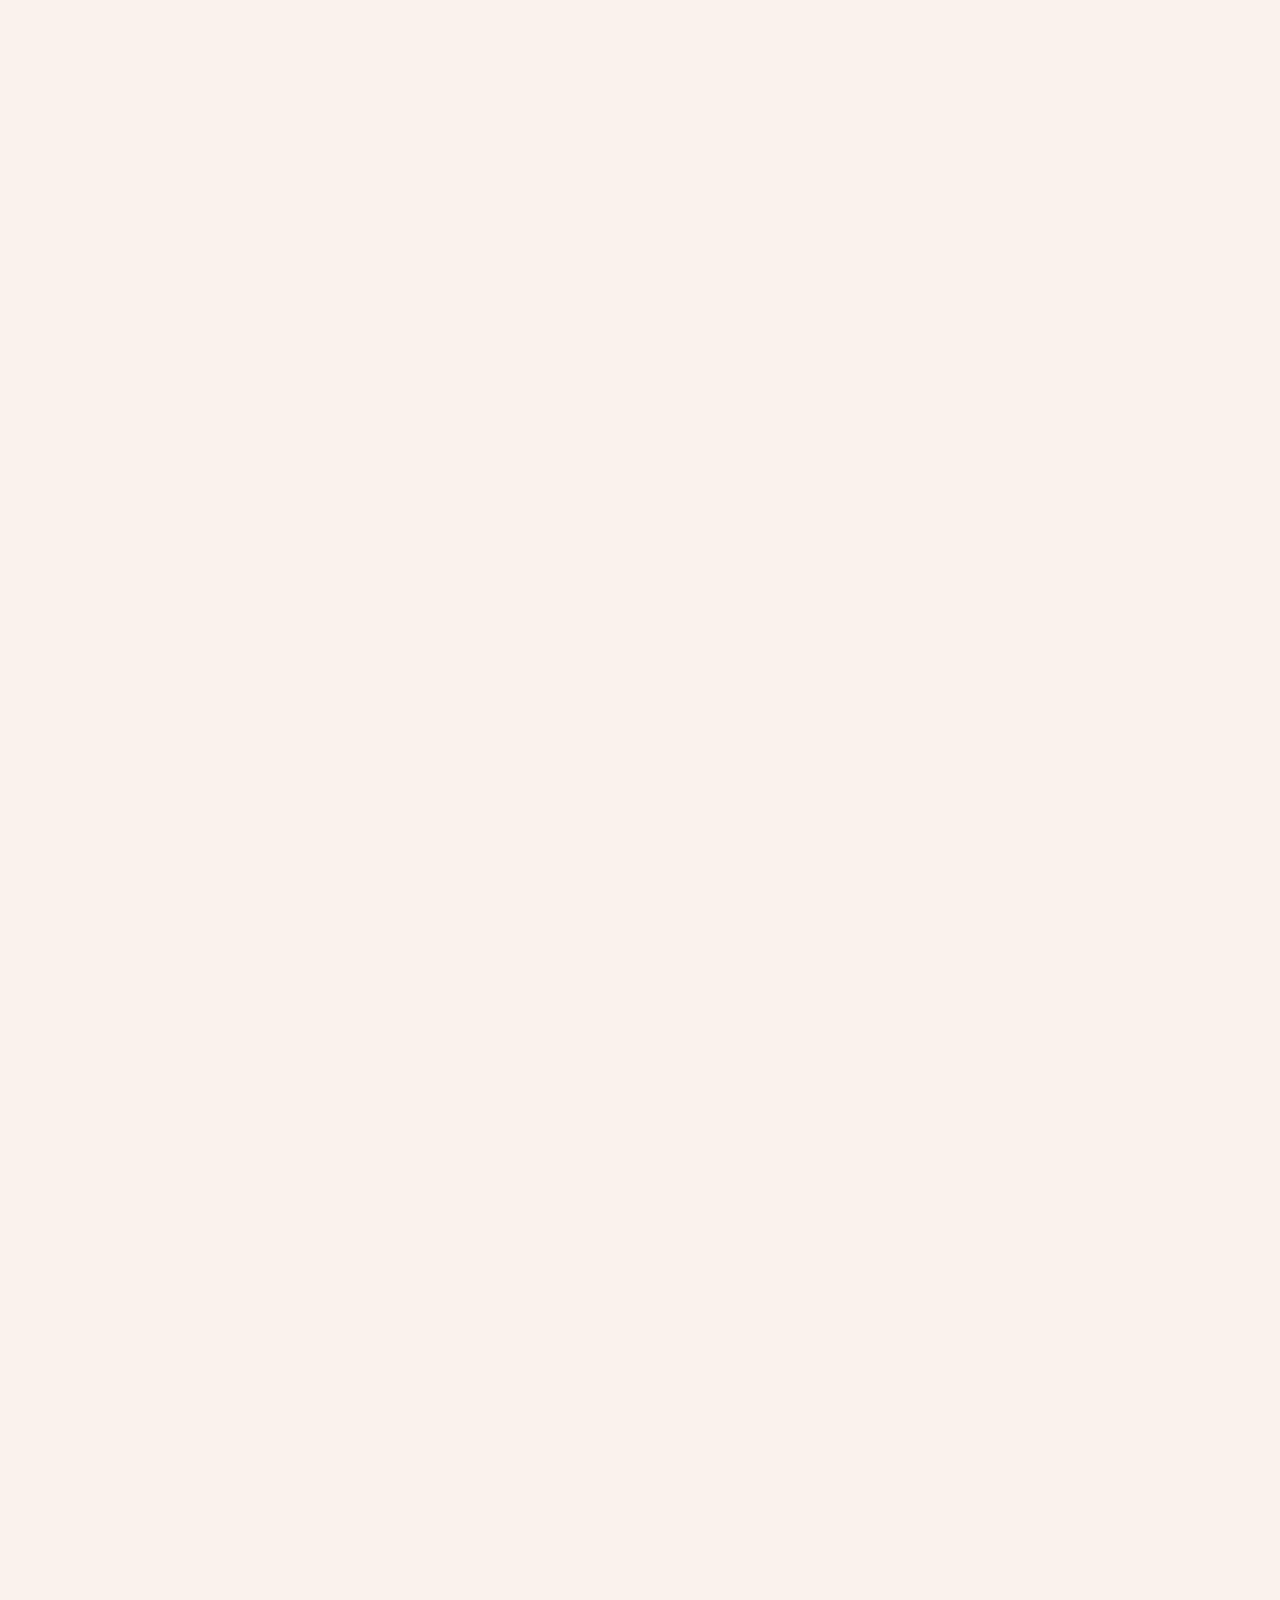
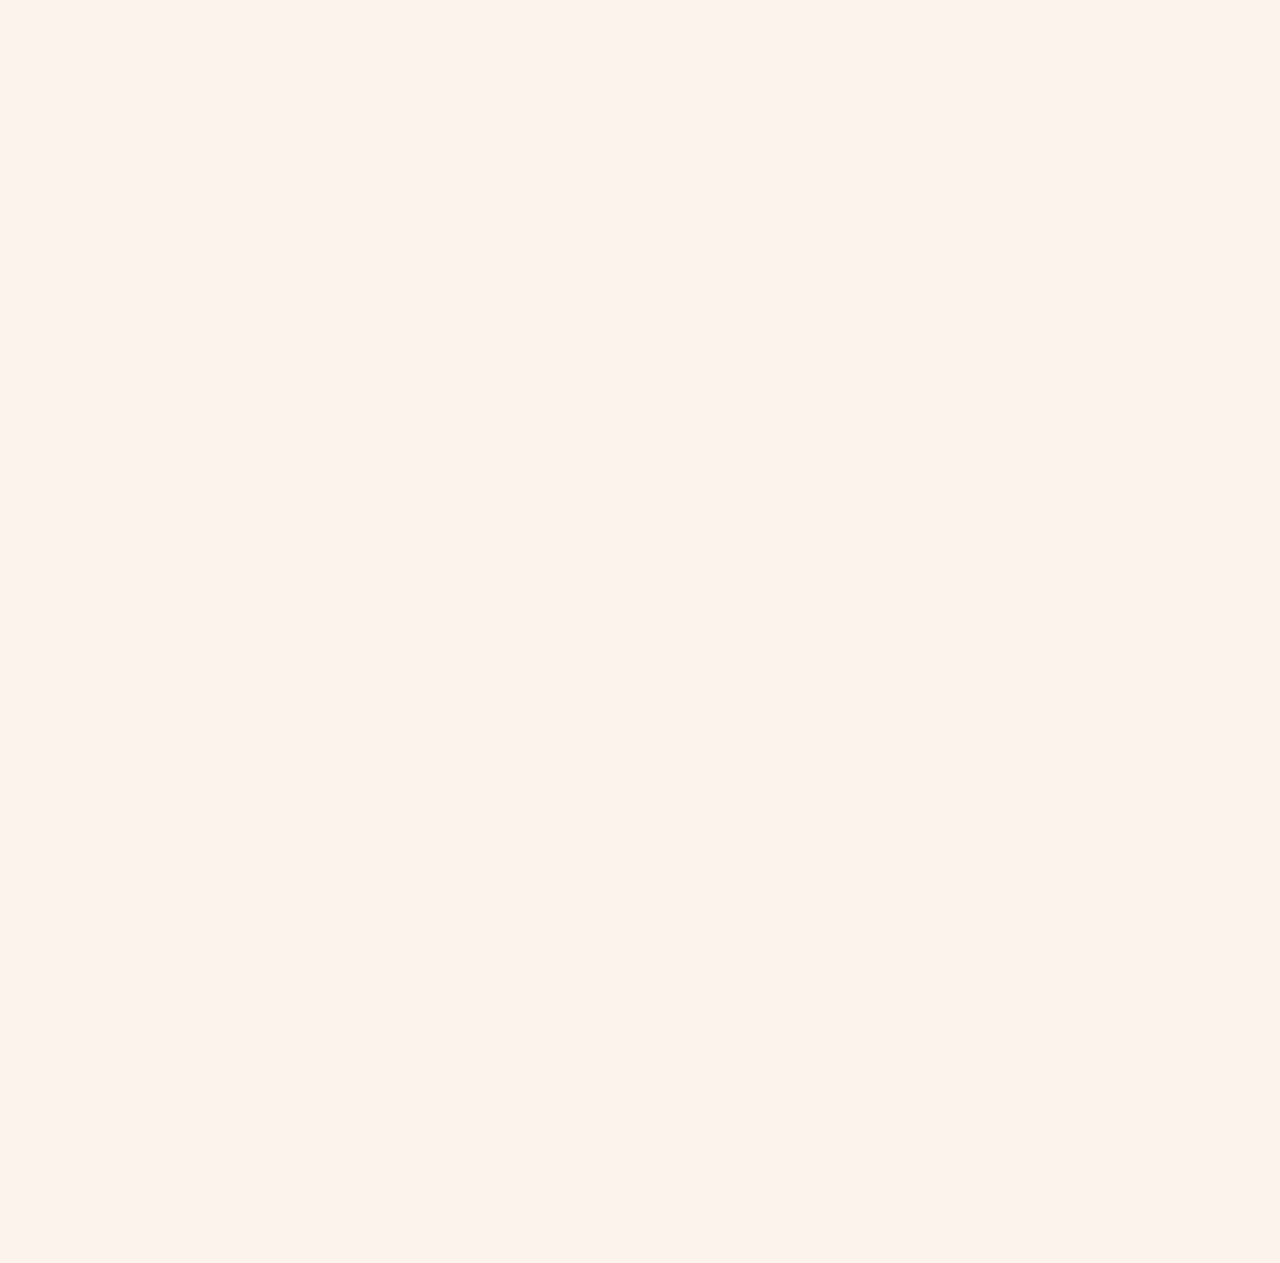
==== commit 44062078: "Update index.html" ====
--- a/index.html
+++ b/index.html
@@ -97,9 +97,7 @@
 <h3 class="section-title">events</h3>
 <h4>upcoming events</h4>
 <ul class="events-list">
-<li class="fade-in"><a href="https://lu.ma/ys3nnfnX">20nov 3: creatives on fi(re) x SideQuest 14 halloween workathon</a></li>
-<li class="fade-in">DATE TBD: building your life and fi(re) manifesto creative workshop</li>
-<li class="fade-in">DATE TBD: creative-and-bespoke-uses-of-ai-tech-for-your-small-business workshop/salon/hackathon</li>
+<li class="fade-in"><a href="https://lu.ma/ys3nnfnX">nov 3: creatives on fi(re) x SideQuest 14 halloween workathon</a></li>
 <li class="fade-in"><a href="https://lu.ma/calendar/cal-Fe6cH6beebgzWps">stay tuned for regular meetups via luma</a></li>
 </ul>
 <h4>past events</h4>
